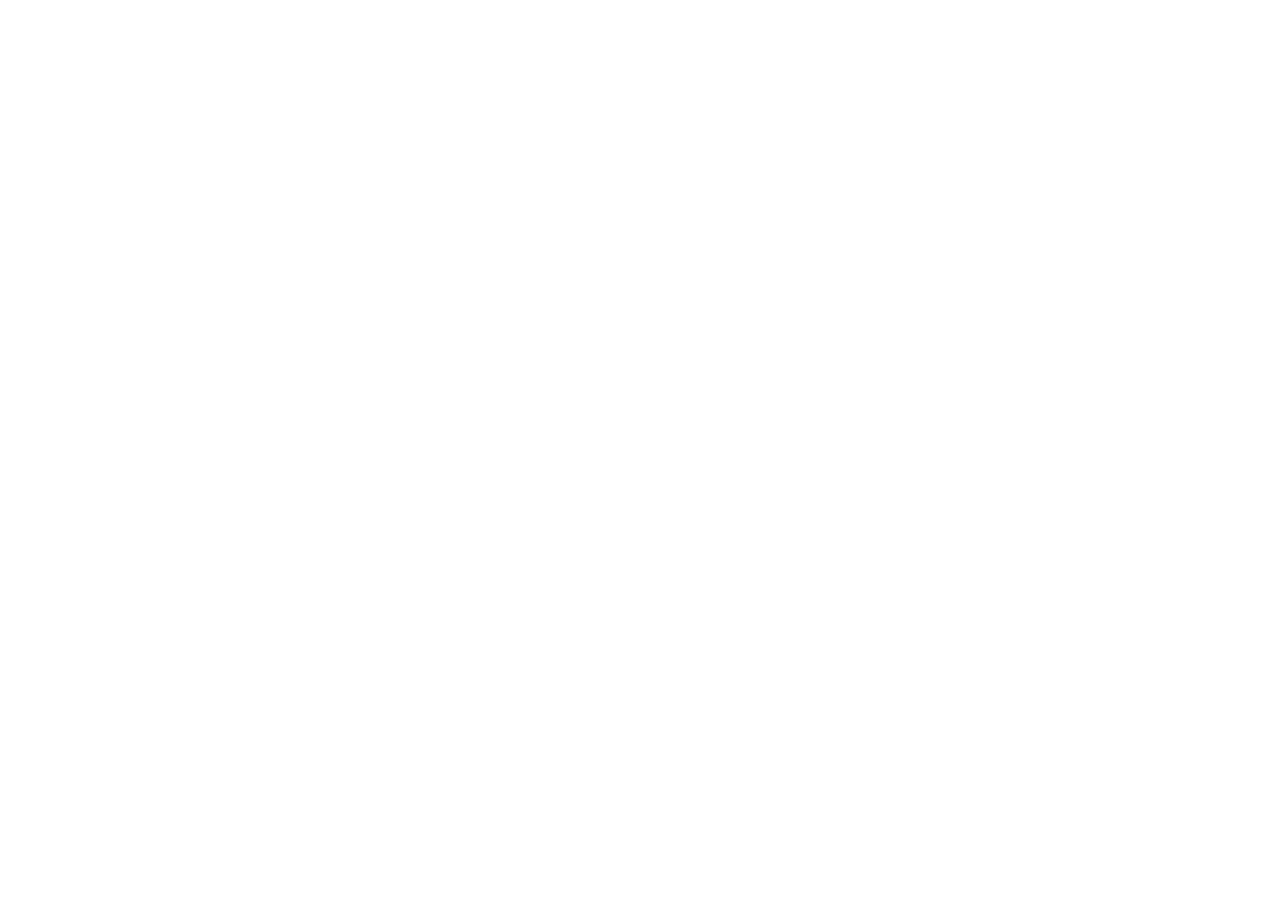
==== index.html @ 60de091f "Create index.html" ====
<!DOCTYPE html>
<html lang="pt-BR">
<head>
    <meta charset="UTF-8">
    <meta name="viewport" content="width=device-width, initial-scale=1.0">
    <title>Projeto Repositório</title>
    <link rel="shortcut icon" href="favicon.ico" type="image/x-icon">
</head>
<body>
    
</body>
</html>
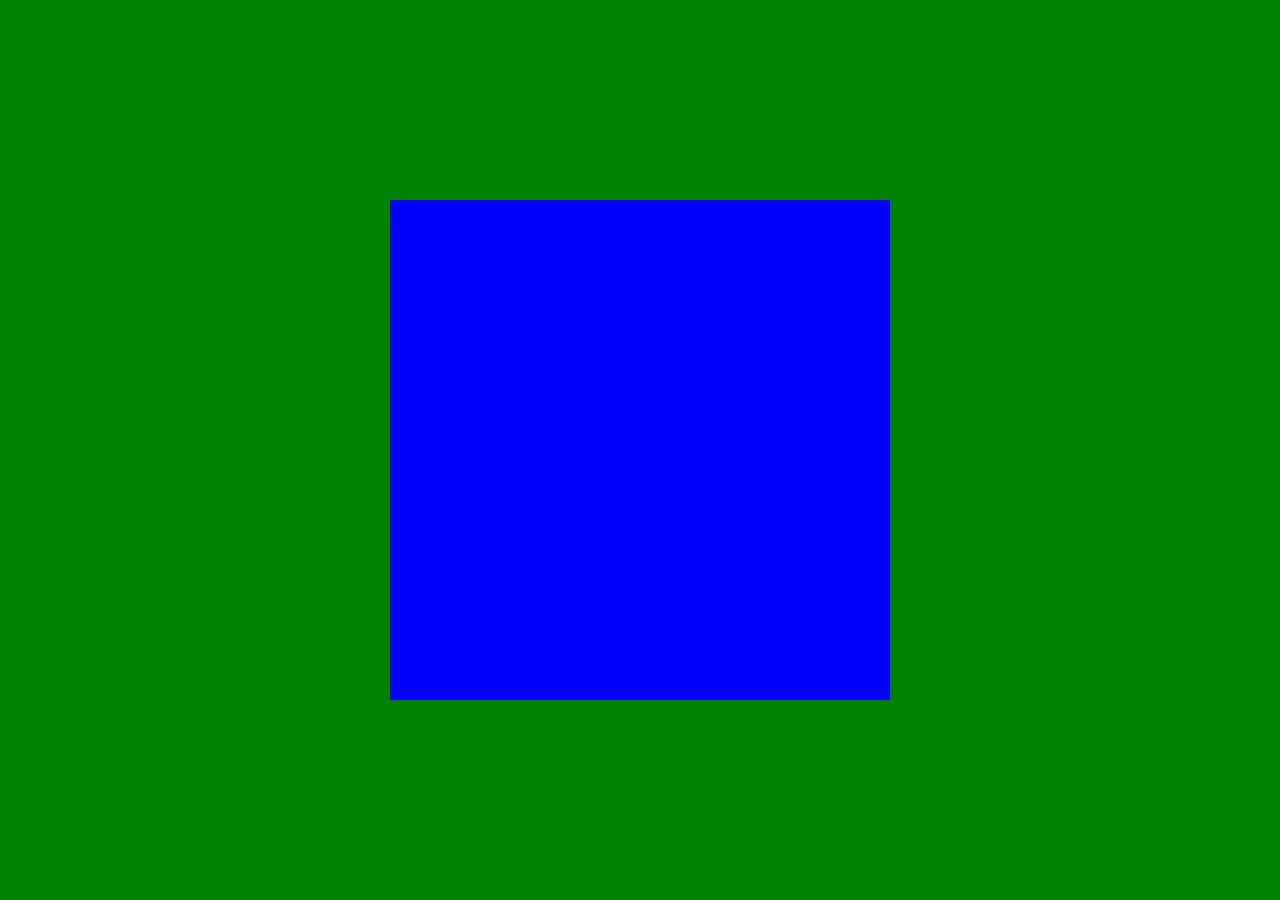
==== commit 248b0fe3: "a" ====
--- a/index.html
+++ b/index.html
@@ -5,8 +5,16 @@
     <meta name="viewport" content="width=device-width, initial-scale=1.0">
     <title>Projeto Repositório</title>
     <link rel="shortcut icon" href="favicon.ico" type="image/x-icon">
+    <link rel="stylesheet" href="estilos/style.css">
 </head>
 <body>
-    
+    <main>
+        <section id="telefone">
+
+        </section>
+        <section id="redesociais">
+
+        </section>
+    </main>
 </body>
 </html>--- a/estilos/style.css
+++ b/estilos/style.css
@@ -0,0 +1,30 @@
+@charset "UTF-8";
+
+*{
+    margin: 0;
+    padding: 0;
+    font-family: Arial, Helvetica, sans-serif;
+}
+
+html, body {
+    height: 100vh;
+    width: 100vw;
+    background-color: black;
+}
+
+main {
+    height: 100vh;
+    position: relative;
+    background-color: green;
+}
+
+section#telefone {
+    height: 500px;
+    width: 500px;
+    background-color: blue;
+
+    position: absolute;
+    top: 50%;
+    left: 50%;
+    transform: translate(-50%, -50%);
+}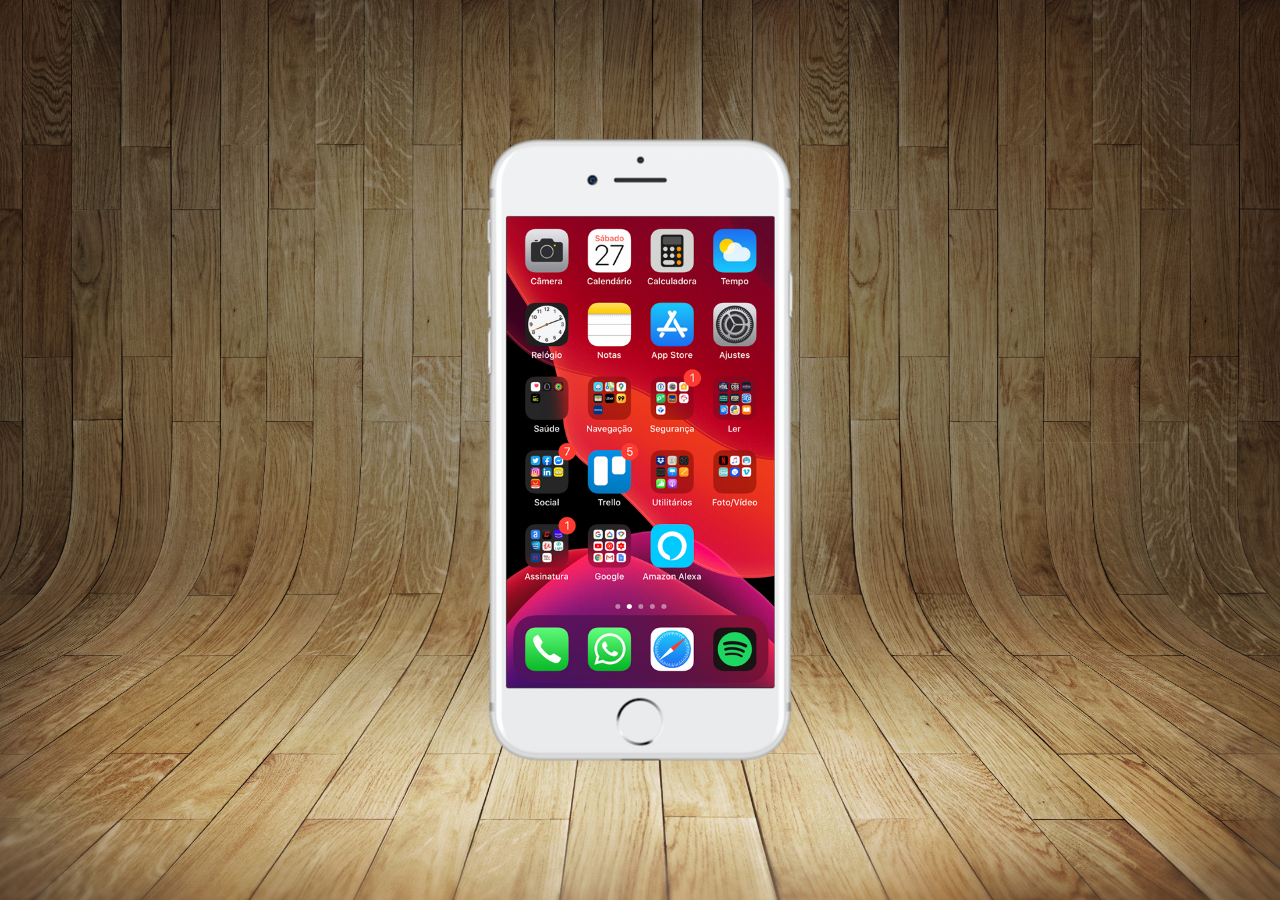
==== commit c14bef51: "4" ====
--- a/index.html
+++ b/index.html
@@ -10,7 +10,7 @@
 <body>
     <main>
         <section id="telefone">
-
+            <iframe name="tela" id="tela" src="home.html" frameborder="0"></iframe>
         </section>
         <section id="redesociais">
 
--- a/estilos/style.css
+++ b/estilos/style.css
@@ -12,19 +12,32 @@
     background-color: black;
 }
 
+body {
+    background: url('../imagens/fundo-madeira.jpg') no-repeat top center;
+    background-size: cover;
+    background-attachment: fixed;
+}
+
 main {
     height: 100vh;
     position: relative;
-    background-color: green;
 }
 
 section#telefone {
-    height: 500px;
-    width: 500px;
-    background-color: blue;
+    height: 627px;
+    width: 311px;
+    background: url('../imagens/frame-iphone.png') no-repeat;
 
     position: absolute;
     top: 50%;
     left: 50%;
     transform: translate(-50%, -50%);
+}
+
+iframe#tela {
+    position: relative;
+    top: 80px;
+    left: 22px;
+    width: 268px;
+    height: 471px;
 }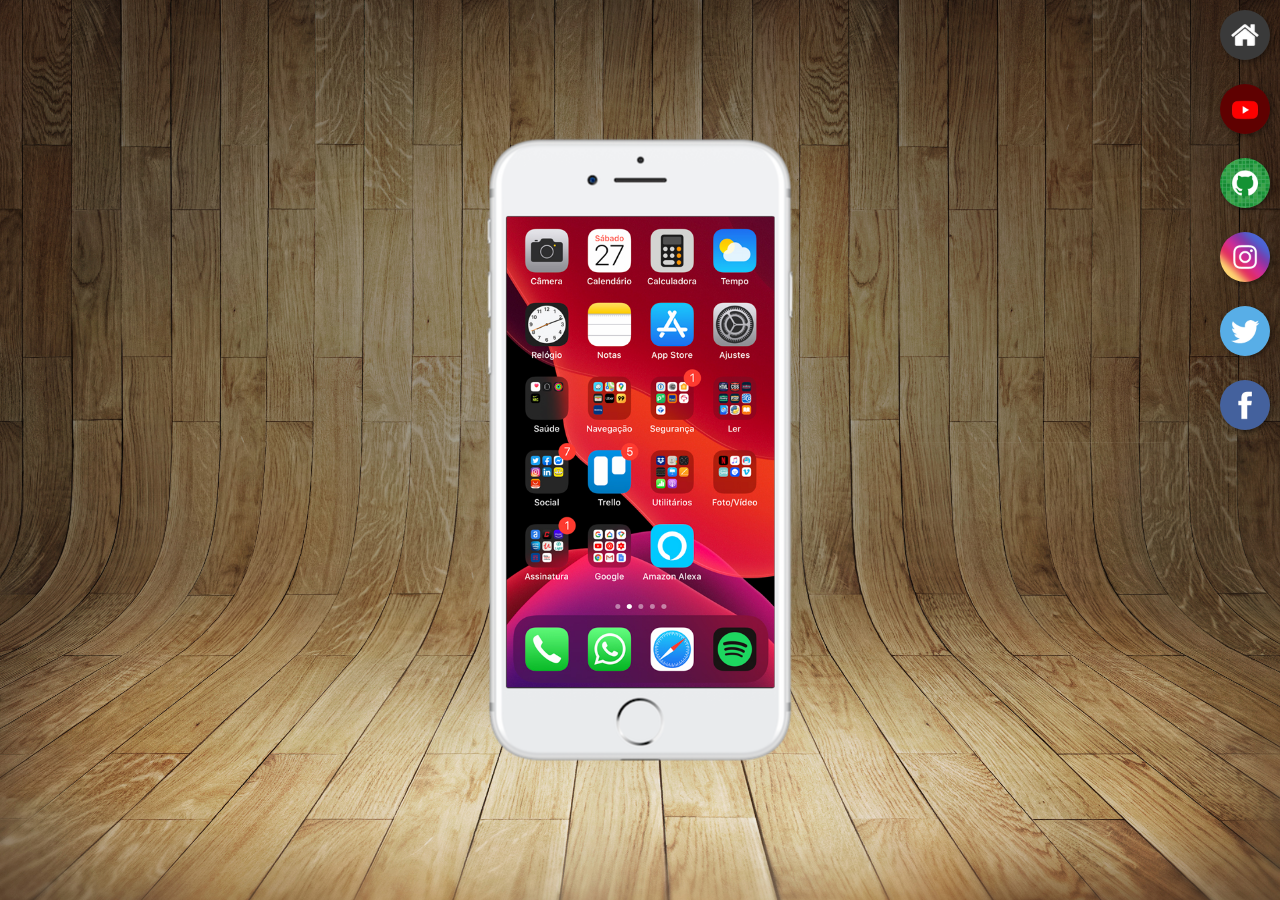
==== commit 97464fe4: "5" ====
--- a/index.html
+++ b/index.html
@@ -10,10 +10,15 @@
 <body>
     <main>
         <section id="telefone">
-            <iframe name="tela" id="tela" src="home.html" frameborder="0"></iframe>
+            <iframe name="tela" id="tela" src="home.html" frameborder="0">Seu navegador não é compatível.</iframe>
         </section>
-        <section id="redesociais">
-
+        <section id="redes-sociais">
+            <a href="#" target="tela"><img src="imagens/logo-home.jpg" alt="Home"></a><br>
+            <a href="#" target="tela"><img src="imagens/logo-youtube.jpg" alt="Youtube"></a><br>
+            <a href="#" target="tela"><img src="imagens/logo-github.jpg" alt="Github"></a><br>
+            <a href="#" target="tela"><img src="imagens/logo-instagram.jpg" alt="Instagram"></a><br>
+            <a href="#" target="tela"><img src="imagens/logo-twitter.jpg" alt="Twitter"></a><br>
+            <a href="#" target="tela"><img src="imagens/logo-facebook.jpg" alt="Facebook"></a>
         </section>
     </main>
 </body>
--- a/estilos/style.css
+++ b/estilos/style.css
@@ -40,4 +40,23 @@
     left: 22px;
     width: 268px;
     height: 471px;
+}
+
+section#redes-sociais img {
+    width: 50px;
+    margin: 10px;
+    border-radius: 50%;
+    box-shadow: 2px 2px 5px rgba(0, 0, 0, 0.397);
+    box-sizing: border-box;
+}
+
+section#redes-sociais {
+    text-align: right;
+}
+
+section#redes-sociais img:hover {
+    border: 2px solid rgba(255, 255, 255, 0.63);
+    transform: translate(-3px, -3px);
+    box-shadow: 5px 5px 10px rgba(0, 0, 0, 0.61);
+    transition: transform 0.3s, border 1s;
 }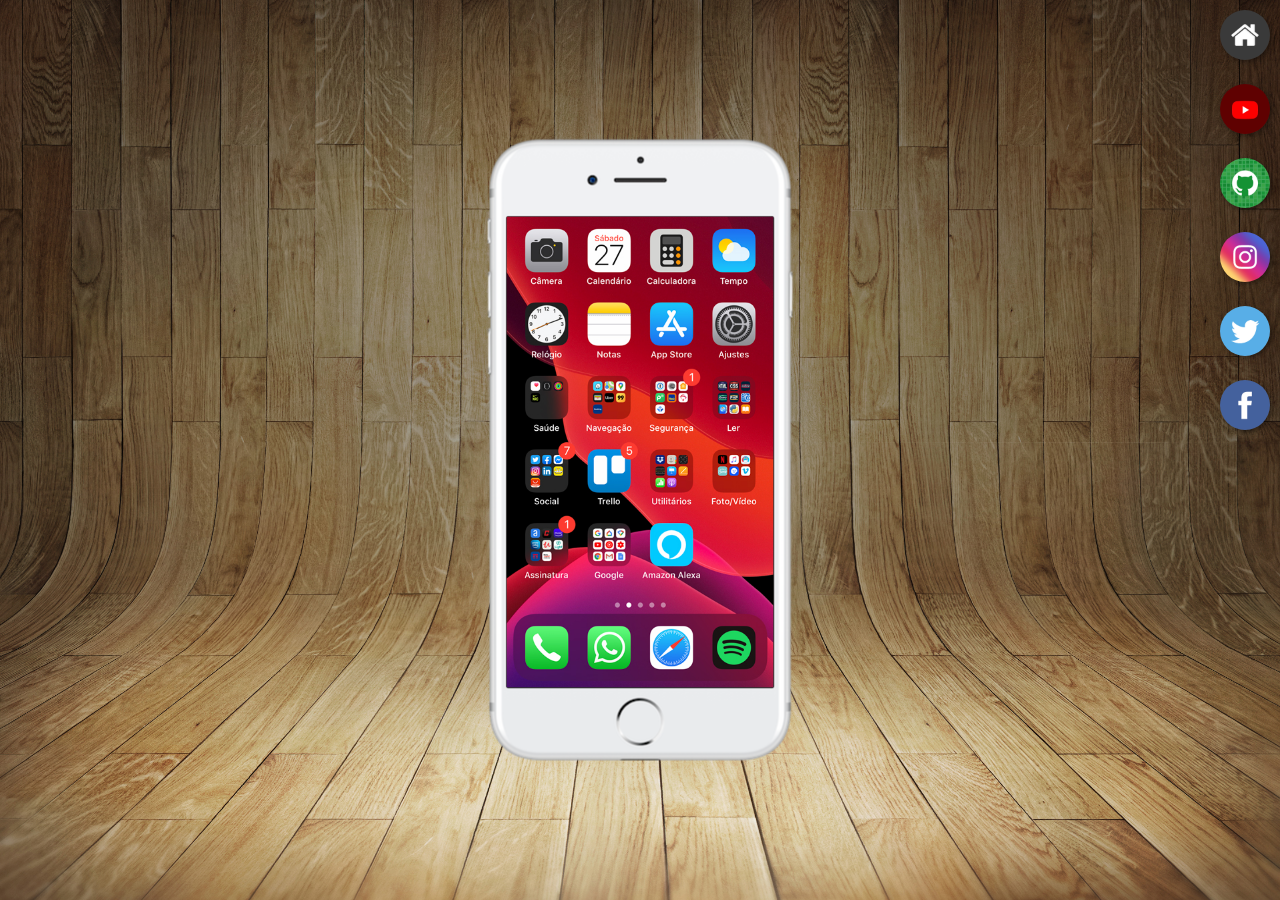
==== commit 6f382092: "5" ====
--- a/index.html
+++ b/index.html
@@ -4,7 +4,7 @@
     <meta charset="UTF-8">
     <meta name="viewport" content="width=device-width, initial-scale=1.0">
     <title>Projeto Repositório</title>
-    <link rel="shortcut icon" href="favicon.ico" type="image/x-icon">
+    <link rel="shortcut icon" href="imagens/" type="image/x-icon">
     <link rel="stylesheet" href="estilos/style.css">
 </head>
 <body>
@@ -13,12 +13,12 @@
             <iframe name="tela" id="tela" src="home.html" frameborder="0">Seu navegador não é compatível.</iframe>
         </section>
         <section id="redes-sociais">
-            <a href="#" target="tela"><img src="imagens/logo-home.jpg" alt="Home"></a><br>
-            <a href="#" target="tela"><img src="imagens/logo-youtube.jpg" alt="Youtube"></a><br>
-            <a href="#" target="tela"><img src="imagens/logo-github.jpg" alt="Github"></a><br>
-            <a href="#" target="tela"><img src="imagens/logo-instagram.jpg" alt="Instagram"></a><br>
-            <a href="#" target="tela"><img src="imagens/logo-twitter.jpg" alt="Twitter"></a><br>
-            <a href="#" target="tela"><img src="imagens/logo-facebook.jpg" alt="Facebook"></a>
+            <a href="home.html" target="tela"><img src="imagens/logo-home.jpg" alt="Home"></a><br>
+            <a href="youtube.html" target="tela"><img src="imagens/logo-youtube.jpg" alt="Youtube"></a><br>
+            <a href="github.html" target="tela"><img src="imagens/logo-github.jpg" alt="Github"></a><br>
+            <a href="instagram.html" target="tela"><img src="imagens/logo-instagram.jpg" alt="Instagram"></a><br>
+            <a href="twitter.html" target="tela"><img src="imagens/logo-twitter.jpg" alt="Twitter"></a><br>
+            <a href="facebook.html" target="tela"><img src="imagens/logo-facebook.jpg" alt="Facebook"></a>
         </section>
     </main>
 </body>
--- a/estilos/style.css
+++ b/estilos/style.css
@@ -38,7 +38,7 @@
     position: relative;
     top: 80px;
     left: 22px;
-    width: 268px;
+    width: 267px;
     height: 471px;
 }
 
